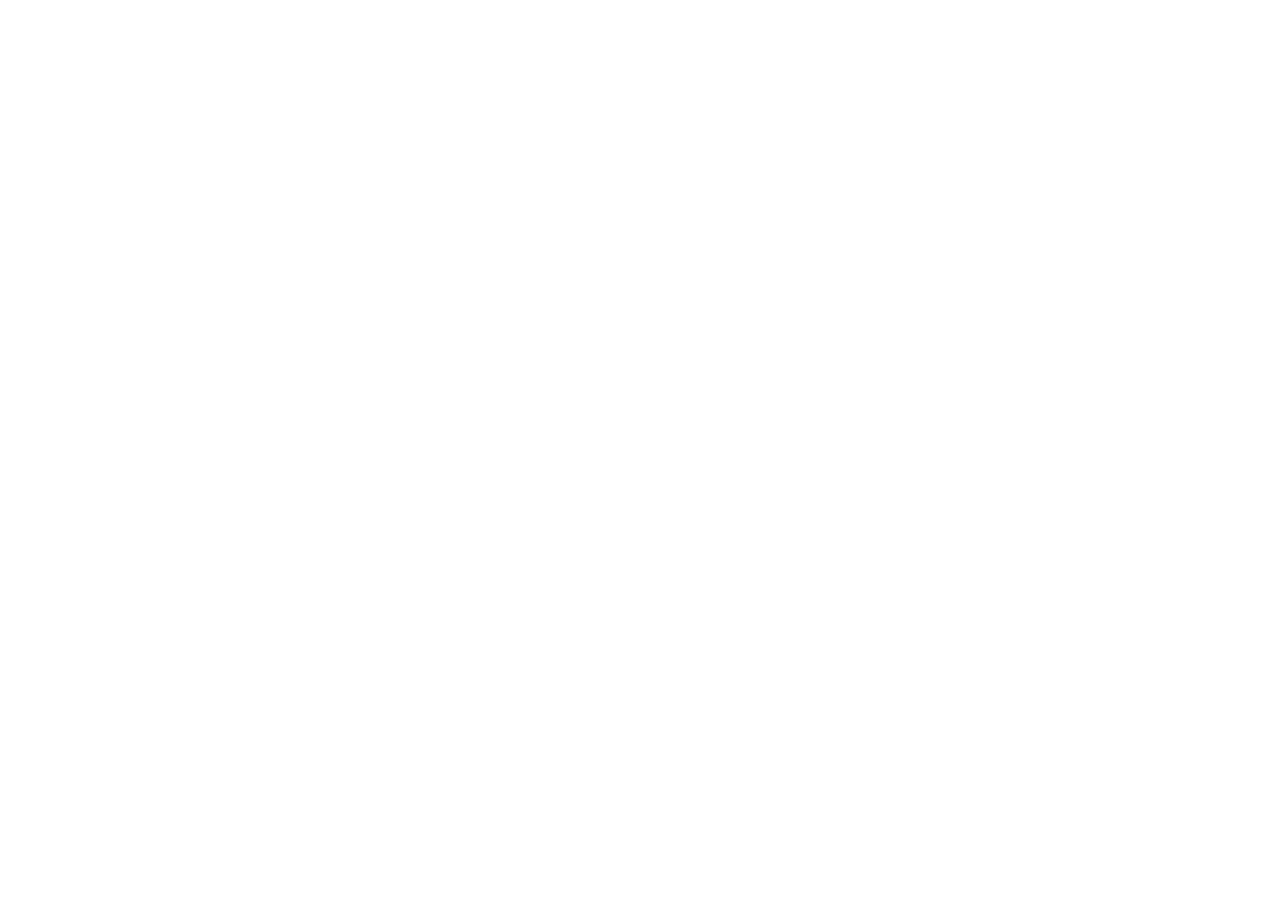
==== login.html @ 685cc64e "init projet" ====
<!DOCTYPE html>
<html lang="en">

<head>
    <meta charset="UTF-8">
    <meta name="viewport" content="width=device-width, initial-scale=1.0">
    <meta http-equiv="X-UA-Compatible" content="ie=edge">
    <title>Document</title>
</head>

<body>

</body>

</html>
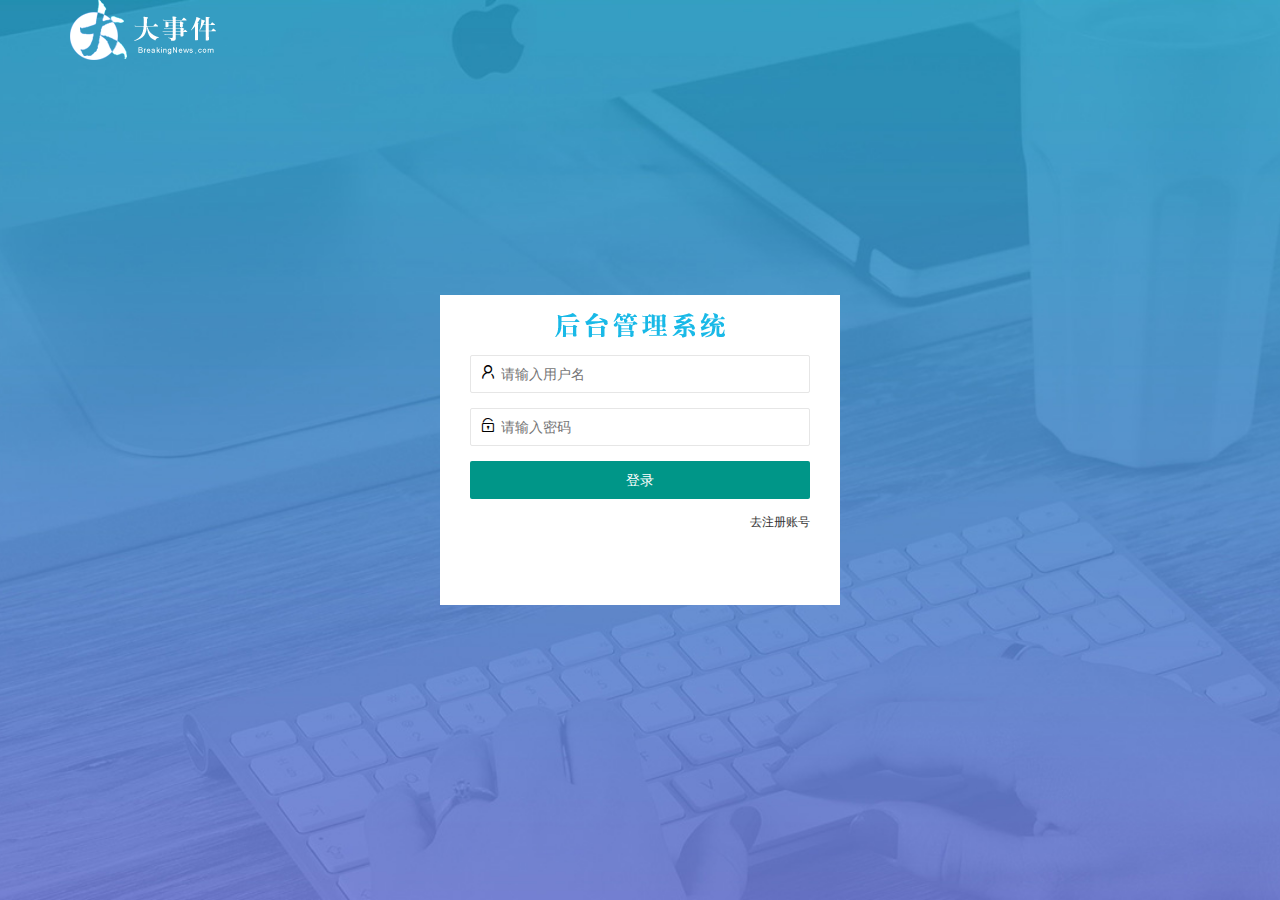
==== commit bf0c4a00: "login an reg" ====
--- a/login.html
+++ b/login.html
@@ -5,10 +5,73 @@
     <meta charset="UTF-8">
     <meta name="viewport" content="width=device-width, initial-scale=1.0">
     <meta http-equiv="X-UA-Compatible" content="ie=edge">
-    <title>Document</title>
+    <title>大事件登录-注册</title>
+    <link rel="stylesheet" href="./assets/lib/layui/css/layui.css">
+    <link rel="stylesheet" href="./assets/css/login.css">
+    <script src="/assets/lib/layui/layui.all.js"></script>
+    <script src="./assets/lib/jquery.js"></script>
+    <script src="/assets/js/baseAPI.js"></script>
+    <script src="./assets/js/login.js"></script>
 </head>
 
 <body>
+    <!-- 头部logo区 -->
+    <div class="layui-main">
+        <img src="./assets/images/logo.png" alt="">
+    </div>
+    <!-- 登录注册区 -->
+    <div class="loginAndRedBox">
+        <div class="title-box"></div>
+        <!-- 登录页面 -->
+        <div class="login-box">
+            <!-- 登录表单 -->
+            <form class="layui-form" id="form_login" action="">
+                <div class="layui-form-item">
+                    <i class="layui-icon layui-icon-username"></i>
+                    <input type="text" name="username" required lay-verify="required" autocomplete="off" placeholder="请输入用户名" class="layui-input">
+                </div>
+                <div class="layui-form-item">
+                    <i class="layui-icon layui-icon-password"></i>
+                    <input type="password" name="password" required lay-verify="required|pwd" autocomplete="off" placeholder="请输入密码" class="layui-input">
+                </div>
+                <div class="layui-form-item">
+                    <button type="submit" class="layui-btn layui-btn-fluid" lay-submit="" lay-filter="demo1">登录</button>
+                </div>
+                <div class="layui-form-item links">
+                    <a href="javascript:;" id="link-reg">去注册账号</a>
+                </div>
+
+            </form>
+
+        </div>
+        <!-- 注册页面 -->
+        <div class="reg-box">
+            <!-- 注册表单 -->
+            <form class="layui-form" id="layui_reg" action="">
+                <div class="layui-form-item">
+                    <i class="layui-icon layui-icon-username"></i>
+                    <input type="text" name="username" required lay-verify="required" autocomplete="off" placeholder="请输入用户名" class="layui-input">
+                </div>
+                <div class="layui-form-item">
+                    <i class="layui-icon layui-icon-password"></i>
+                    <input type="password" name="password" required lay-verify="required|pwd" autocomplete="off" placeholder="请输入密码" class="layui-input">
+                </div>
+                <div class="layui-form-item">
+                    <i class="layui-icon layui-icon-password"></i>
+                    <input type="password" name="repassword" required lay-verify="required|pwd|repwd" autocomplete="off" placeholder="确认密码" class="layui-input">
+                </div>
+                <div class="layui-form-item">
+                    <button type="submit" class="layui-btn layui-btn-fluid" lay-submit="" lay-filter="demo1">注册</button>
+                </div>
+                <div class="layui-form-item links">
+                    <a href="javascript:;" id="link-login">去登录</a>
+                </div>
+
+            </form>
+
+        </div>
+    </div>
+
 
 </body>
 
--- a/assets/lib/layui/css/layui.css
+++ b/assets/lib/layui/css/layui.css
@@ -0,0 +1,2 @@
+/** layui-v2.5.5 MIT License By https://www.layui.com */
+ .layui-inline,img{display:inline-block;vertical-align:middle}h1,h2,h3,h4,h5,h6{font-weight:400}.layui-edge,.layui-header,.layui-inline,.layui-main{position:relative}.layui-body,.layui-edge,.layui-elip{overflow:hidden}.layui-btn,.layui-edge,.layui-inline,img{vertical-align:middle}.layui-btn,.layui-disabled,.layui-icon,.layui-unselect{-moz-user-select:none;-webkit-user-select:none;-ms-user-select:none}.layui-elip,.layui-form-checkbox span,.layui-form-pane .layui-form-label{text-overflow:ellipsis;white-space:nowrap}.layui-breadcrumb,.layui-tree-btnGroup{visibility:hidden}blockquote,body,button,dd,div,dl,dt,form,h1,h2,h3,h4,h5,h6,input,li,ol,p,pre,td,textarea,th,ul{margin:0;padding:0;-webkit-tap-highlight-color:rgba(0,0,0,0)}a:active,a:hover{outline:0}img{border:none}li{list-style:none}table{border-collapse:collapse;border-spacing:0}h4,h5,h6{font-size:100%}button,input,optgroup,option,select,textarea{font-family:inherit;font-size:inherit;font-style:inherit;font-weight:inherit;outline:0}pre{white-space:pre-wrap;white-space:-moz-pre-wrap;white-space:-pre-wrap;white-space:-o-pre-wrap;word-wrap:break-word}body{line-height:24px;font:14px Helvetica Neue,Helvetica,PingFang SC,Tahoma,Arial,sans-serif}hr{height:1px;margin:10px 0;border:0;clear:both}a{color:#333;text-decoration:none}a:hover{color:#777}a cite{font-style:normal;*cursor:pointer}.layui-border-box,.layui-border-box *{box-sizing:border-box}.layui-box,.layui-box *{box-sizing:content-box}.layui-clear{clear:both;*zoom:1}.layui-clear:after{content:'\20';clear:both;*zoom:1;display:block;height:0}.layui-inline{*display:inline;*zoom:1}.layui-edge{display:inline-block;width:0;height:0;border-width:6px;border-style:dashed;border-color:transparent}.layui-edge-top{top:-4px;border-bottom-color:#999;border-bottom-style:solid}.layui-edge-right{border-left-color:#999;border-left-style:solid}.layui-edge-bottom{top:2px;border-top-color:#999;border-top-style:solid}.layui-edge-left{border-right-color:#999;border-right-style:solid}.layui-disabled,.layui-disabled:hover{color:#d2d2d2!important;cursor:not-allowed!important}.layui-circle{border-radius:100%}.layui-show{display:block!important}.layui-hide{display:none!important}@font-face{font-family:layui-icon;src:url(../font/iconfont.eot?v=250);src:url(../font/iconfont.eot?v=250#iefix) format('embedded-opentype'),url(../font/iconfont.woff2?v=250) format('woff2'),url(../font/iconfont.woff?v=250) format('woff'),url(../font/iconfont.ttf?v=250) format('truetype'),url(../font/iconfont.svg?v=250#layui-icon) format('svg')}.layui-icon{font-family:layui-icon!important;font-size:16px;font-style:normal;-webkit-font-smoothing:antialiased;-moz-osx-font-smoothing:grayscale}.layui-icon-reply-fill:before{content:"\e611"}.layui-icon-set-fill:before{content:"\e614"}.layui-icon-menu-fill:before{content:"\e60f"}.layui-icon-search:before{content:"\e615"}.layui-icon-share:before{content:"\e641"}.layui-icon-set-sm:before{content:"\e620"}.layui-icon-engine:before{content:"\e628"}.layui-icon-close:before{content:"\1006"}.layui-icon-close-fill:before{content:"\1007"}.layui-icon-chart-screen:before{content:"\e629"}.layui-icon-star:before{content:"\e600"}.layui-icon-circle-dot:before{content:"\e617"}.layui-icon-chat:before{content:"\e606"}.layui-icon-release:before{content:"\e609"}.layui-icon-list:before{content:"\e60a"}.layui-icon-chart:before{content:"\e62c"}.layui-icon-ok-circle:before{content:"\1005"}.layui-icon-layim-theme:before{content:"\e61b"}.layui-icon-table:before{content:"\e62d"}.layui-icon-right:before{content:"\e602"}.layui-icon-left:before{content:"\e603"}.layui-icon-cart-simple:before{content:"\e698"}.layui-icon-face-cry:before{content:"\e69c"}.layui-icon-face-smile:before{content:"\e6af"}.layui-icon-survey:before{content:"\e6b2"}.layui-icon-tree:before{content:"\e62e"}.layui-icon-upload-circle:before{content:"\e62f"}.layui-icon-add-circle:before{content:"\e61f"}.layui-icon-download-circle:before{content:"\e601"}.layui-icon-templeate-1:before{content:"\e630"}.layui-icon-util:before{content:"\e631"}.layui-icon-face-surprised:before{content:"\e664"}.layui-icon-edit:before{content:"\e642"}.layui-icon-speaker:before{content:"\e645"}.layui-icon-down:before{content:"\e61a"}.layui-icon-file:before{content:"\e621"}.layui-icon-layouts:before{content:"\e632"}.layui-icon-rate-half:before{content:"\e6c9"}.layui-icon-add-circle-fine:before{content:"\e608"}.layui-icon-prev-circle:before{content:"\e633"}.layui-icon-read:before{content:"\e705"}.layui-icon-404:before{content:"\e61c"}.layui-icon-carousel:before{content:"\e634"}.layui-icon-help:before{content:"\e607"}.layui-icon-code-circle:before{content:"\e635"}.layui-icon-water:before{content:"\e636"}.layui-icon-username:before{content:"\e66f"}.layui-icon-find-fill:before{content:"\e670"}.layui-icon-about:before{content:"\e60b"}.layui-icon-location:before{content:"\e715"}.layui-icon-up:before{content:"\e619"}.layui-icon-pause:before{content:"\e651"}.layui-icon-date:before{content:"\e637"}.layui-icon-layim-uploadfile:before{content:"\e61d"}.layui-icon-delete:before{content:"\e640"}.layui-icon-play:before{content:"\e652"}.layui-icon-top:before{content:"\e604"}.layui-icon-friends:before{content:"\e612"}.layui-icon-refresh-3:before{content:"\e9aa"}.layui-icon-ok:before{content:"\e605"}.layui-icon-layer:before{content:"\e638"}.layui-icon-face-smile-fine:before{content:"\e60c"}.layui-icon-dollar:before{content:"\e659"}.layui-icon-group:before{content:"\e613"}.layui-icon-layim-download:before{content:"\e61e"}.layui-icon-picture-fine:before{content:"\e60d"}.layui-icon-link:before{content:"\e64c"}.layui-icon-diamond:before{content:"\e735"}.layui-icon-log:before{content:"\e60e"}.layui-icon-rate-solid:before{content:"\e67a"}.layui-icon-fonts-del:before{content:"\e64f"}.layui-icon-unlink:before{content:"\e64d"}.layui-icon-fonts-clear:before{content:"\e639"}.layui-icon-triangle-r:before{content:"\e623"}.layui-icon-circle:before{content:"\e63f"}.layui-icon-radio:before{content:"\e643"}.layui-icon-align-center:before{content:"\e647"}.layui-icon-align-right:before{content:"\e648"}.layui-icon-align-left:before{content:"\e649"}.layui-icon-loading-1:before{content:"\e63e"}.layui-icon-return:before{content:"\e65c"}.layui-icon-fonts-strong:before{content:"\e62b"}.layui-icon-upload:before{content:"\e67c"}.layui-icon-dialogue:before{content:"\e63a"}.layui-icon-video:before{content:"\e6ed"}.layui-icon-headset:before{content:"\e6fc"}.layui-icon-cellphone-fine:before{content:"\e63b"}.layui-icon-add-1:before{content:"\e654"}.layui-icon-face-smile-b:before{content:"\e650"}.layui-icon-fonts-html:before{content:"\e64b"}.layui-icon-form:before{content:"\e63c"}.layui-icon-cart:before{content:"\e657"}.layui-icon-camera-fill:before{content:"\e65d"}.layui-icon-tabs:before{content:"\e62a"}.layui-icon-fonts-code:before{content:"\e64e"}.layui-icon-fire:before{content:"\e756"}.layui-icon-set:before{content:"\e716"}.layui-icon-fonts-u:before{content:"\e646"}.layui-icon-triangle-d:before{content:"\e625"}.layui-icon-tips:before{content:"\e702"}.layui-icon-picture:before{content:"\e64a"}.layui-icon-more-vertical:before{content:"\e671"}.layui-icon-flag:before{content:"\e66c"}.layui-icon-loading:before{content:"\e63d"}.layui-icon-fonts-i:before{content:"\e644"}.layui-icon-refresh-1:before{content:"\e666"}.layui-icon-rmb:before{content:"\e65e"}.layui-icon-home:before{content:"\e68e"}.layui-icon-user:before{content:"\e770"}.layui-icon-notice:before{content:"\e667"}.layui-icon-login-weibo:before{content:"\e675"}.layui-icon-voice:before{content:"\e688"}.layui-icon-upload-drag:before{content:"\e681"}.layui-icon-login-qq:before{content:"\e676"}.layui-icon-snowflake:before{content:"\e6b1"}.layui-icon-file-b:before{content:"\e655"}.layui-icon-template:before{content:"\e663"}.layui-icon-auz:before{content:"\e672"}.layui-icon-console:before{content:"\e665"}.layui-icon-app:before{content:"\e653"}.layui-icon-prev:before{content:"\e65a"}.layui-icon-website:before{content:"\e7ae"}.layui-icon-next:before{content:"\e65b"}.layui-icon-component:before{content:"\e857"}.layui-icon-more:before{content:"\e65f"}.layui-icon-login-wechat:before{content:"\e677"}.layui-icon-shrink-right:before{content:"\e668"}.layui-icon-spread-left:before{content:"\e66b"}.layui-icon-camera:before{content:"\e660"}.layui-icon-note:before{content:"\e66e"}.layui-icon-refresh:before{content:"\e669"}.layui-icon-female:before{content:"\e661"}.layui-icon-male:before{content:"\e662"}.layui-icon-password:before{content:"\e673"}.layui-icon-senior:before{content:"\e674"}.layui-icon-theme:before{content:"\e66a"}.layui-icon-tread:before{content:"\e6c5"}.layui-icon-praise:before{content:"\e6c6"}.layui-icon-star-fill:before{content:"\e658"}.layui-icon-rate:before{content:"\e67b"}.layui-icon-template-1:before{content:"\e656"}.layui-icon-vercode:before{content:"\e679"}.layui-icon-cellphone:before{content:"\e678"}.layui-icon-screen-full:before{content:"\e622"}.layui-icon-screen-restore:before{content:"\e758"}.layui-icon-cols:before{content:"\e610"}.layui-icon-export:before{content:"\e67d"}.layui-icon-print:before{content:"\e66d"}.layui-icon-slider:before{content:"\e714"}.layui-icon-addition:before{content:"\e624"}.layui-icon-subtraction:before{content:"\e67e"}.layui-icon-service:before{content:"\e626"}.layui-icon-transfer:before{content:"\e691"}.layui-main{width:1140px;margin:0 auto}.layui-header{z-index:1000;height:60px}.layui-header a:hover{transition:all .5s;-webkit-transition:all .5s}.layui-side{position:fixed;left:0;top:0;bottom:0;z-index:999;width:200px;overflow-x:hidden}.layui-side-scroll{position:relative;width:220px;height:100%;overflow-x:hidden}.layui-body{position:absolute;left:200px;right:0;top:0;bottom:0;z-index:998;width:auto;overflow-y:auto;box-sizing:border-box}.layui-layout-body{overflow:hidden}.layui-layout-admin .layui-header{background-color:#23262E}.layui-layout-admin .layui-side{top:60px;width:200px;overflow-x:hidden}.layui-layout-admin .layui-body{position:fixed;top:60px;bottom:44px}.layui-layout-admin .layui-main{width:auto;margin:0 15px}.layui-layout-admin .layui-footer{position:fixed;left:200px;right:0;bottom:0;height:44px;line-height:44px;padding:0 15px;background-color:#eee}.layui-layout-admin .layui-logo{position:absolute;left:0;top:0;width:200px;height:100%;line-height:60px;text-align:center;color:#009688;font-size:16px}.layui-layout-admin .layui-header .layui-nav{background:0 0}.layui-layout-left{position:absolute!important;left:200px;top:0}.layui-layout-right{position:absolute!important;right:0;top:0}.layui-container{position:relative;margin:0 auto;padding:0 15px;box-sizing:border-box}.layui-fluid{position:relative;margin:0 auto;padding:0 15px}.layui-row:after,.layui-row:before{content:'';display:block;clear:both}.layui-col-lg1,.layui-col-lg10,.layui-col-lg11,.layui-col-lg12,.layui-col-lg2,.layui-col-lg3,.layui-col-lg4,.layui-col-lg5,.layui-col-lg6,.layui-col-lg7,.layui-col-lg8,.layui-col-lg9,.layui-col-md1,.layui-col-md10,.layui-col-md11,.layui-col-md12,.layui-col-md2,.layui-col-md3,.layui-col-md4,.layui-col-md5,.layui-col-md6,.layui-col-md7,.layui-col-md8,.layui-col-md9,.layui-col-sm1,.layui-col-sm10,.layui-col-sm11,.layui-col-sm12,.layui-col-sm2,.layui-col-sm3,.layui-col-sm4,.layui-col-sm5,.layui-col-sm6,.layui-col-sm7,.layui-col-sm8,.layui-col-sm9,.layui-col-xs1,.layui-col-xs10,.layui-col-xs11,.layui-col-xs12,.layui-col-xs2,.layui-col-xs3,.layui-col-xs4,.layui-col-xs5,.layui-col-xs6,.layui-col-xs7,.layui-col-xs8,.layui-col-xs9{position:relative;display:block;box-sizing:border-box}.layui-col-xs1,.layui-col-xs10,.layui-col-xs11,.layui-col-xs12,.layui-col-xs2,.layui-col-xs3,.layui-col-xs4,.layui-col-xs5,.layui-col-xs6,.layui-col-xs7,.layui-col-xs8,.layui-col-xs9{float:left}.layui-col-xs1{width:8.33333333%}.layui-col-xs2{width:16.66666667%}.layui-col-xs3{width:25%}.layui-col-xs4{width:33.33333333%}.layui-col-xs5{width:41.66666667%}.layui-col-xs6{width:50%}.layui-col-xs7{width:58.33333333%}.layui-col-xs8{width:66.66666667%}.layui-col-xs9{width:75%}.layui-col-xs10{width:83.33333333%}.layui-col-xs11{width:91.66666667%}.layui-col-xs12{width:100%}.layui-col-xs-offset1{margin-left:8.33333333%}.layui-col-xs-offset2{margin-left:16.66666667%}.layui-col-xs-offset3{margin-left:25%}.layui-col-xs-offset4{margin-left:33.33333333%}.layui-col-xs-offset5{margin-left:41.66666667%}.layui-col-xs-offset6{margin-left:50%}.layui-col-xs-offset7{margin-left:58.33333333%}.layui-col-xs-offset8{margin-left:66.66666667%}.layui-col-xs-offset9{margin-left:75%}.layui-col-xs-offset10{margin-left:83.33333333%}.layui-col-xs-offset11{margin-left:91.66666667%}.layui-col-xs-offset12{margin-left:100%}@media screen and (max-width:768px){.layui-hide-xs{display:none!important}.layui-show-xs-block{display:block!important}.layui-show-xs-inline{display:inline!important}.layui-show-xs-inline-block{display:inline-block!important}}@media screen and (min-width:768px){.layui-container{width:750px}.layui-hide-sm{display:none!important}.layui-show-sm-block{display:block!important}.layui-show-sm-inline{display:inline!important}.layui-show-sm-inline-block{display:inline-block!important}.layui-col-sm1,.layui-col-sm10,.layui-col-sm11,.layui-col-sm12,.layui-col-sm2,.layui-col-sm3,.layui-col-sm4,.layui-col-sm5,.layui-col-sm6,.layui-col-sm7,.layui-col-sm8,.layui-col-sm9{float:left}.layui-col-sm1{width:8.33333333%}.layui-col-sm2{width:16.66666667%}.layui-col-sm3{width:25%}.layui-col-sm4{width:33.33333333%}.layui-col-sm5{width:41.66666667%}.layui-col-sm6{width:50%}.layui-col-sm7{width:58.33333333%}.layui-col-sm8{width:66.66666667%}.layui-col-sm9{width:75%}.layui-col-sm10{width:83.33333333%}.layui-col-sm11{width:91.66666667%}.layui-col-sm12{width:100%}.layui-col-sm-offset1{margin-left:8.33333333%}.layui-col-sm-offset2{margin-left:16.66666667%}.layui-col-sm-offset3{margin-left:25%}.layui-col-sm-offset4{margin-left:33.33333333%}.layui-col-sm-offset5{margin-left:41.66666667%}.layui-col-sm-offset6{margin-left:50%}.layui-col-sm-offset7{margin-left:58.33333333%}.layui-col-sm-offset8{margin-left:66.66666667%}.layui-col-sm-offset9{margin-left:75%}.layui-col-sm-offset10{margin-left:83.33333333%}.layui-col-sm-offset11{margin-left:91.66666667%}.layui-col-sm-offset12{margin-left:100%}}@media screen and (min-width:992px){.layui-container{width:970px}.layui-hide-md{display:none!important}.layui-show-md-block{display:block!important}.layui-show-md-inline{display:inline!important}.layui-show-md-inline-block{display:inline-block!important}.layui-col-md1,.layui-col-md10,.layui-col-md11,.layui-col-md12,.layui-col-md2,.layui-col-md3,.layui-col-md4,.layui-col-md5,.layui-col-md6,.layui-col-md7,.layui-col-md8,.layui-col-md9{float:left}.layui-col-md1{width:8.33333333%}.layui-col-md2{width:16.66666667%}.layui-col-md3{width:25%}.layui-col-md4{width:33.33333333%}.layui-col-md5{width:41.66666667%}.layui-col-md6{width:50%}.layui-col-md7{width:58.33333333%}.layui-col-md8{width:66.66666667%}.layui-col-md9{width:75%}.layui-col-md10{width:83.33333333%}.layui-col-md11{width:91.66666667%}.layui-col-md12{width:100%}.layui-col-md-offset1{margin-left:8.33333333%}.layui-col-md-offset2{margin-left:16.66666667%}.layui-col-md-offset3{margin-left:25%}.layui-col-md-offset4{margin-left:33.33333333%}.layui-col-md-offset5{margin-left:41.66666667%}.layui-col-md-offset6{margin-left:50%}.layui-col-md-offset7{margin-left:58.33333333%}.layui-col-md-offset8{margin-left:66.66666667%}.layui-col-md-offset9{margin-left:75%}.layui-col-md-offset10{margin-left:83.33333333%}.layui-col-md-offset11{margin-left:91.66666667%}.layui-col-md-offset12{margin-left:100%}}@media screen and (min-width:1200px){.layui-container{width:1170px}.layui-hide-lg{display:none!important}.layui-show-lg-block{display:block!important}.layui-show-lg-inline{display:inline!important}.layui-show-lg-inline-block{display:inline-block!important}.layui-col-lg1,.layui-col-lg10,.layui-col-lg11,.layui-col-lg12,.layui-col-lg2,.layui-col-lg3,.layui-col-lg4,.layui-col-lg5,.layui-col-lg6,.layui-col-lg7,.layui-col-lg8,.layui-col-lg9{float:left}.layui-col-lg1{width:8.33333333%}.layui-col-lg2{width:16.66666667%}.layui-col-lg3{width:25%}.layui-col-lg4{width:33.33333333%}.layui-col-lg5{width:41.66666667%}.layui-col-lg6{width:50%}.layui-col-lg7{width:58.33333333%}.layui-col-lg8{width:66.66666667%}.layui-col-lg9{width:75%}.layui-col-lg10{width:83.33333333%}.layui-col-lg11{width:91.66666667%}.layui-col-lg12{width:100%}.layui-col-lg-offset1{margin-left:8.33333333%}.layui-col-lg-offset2{margin-left:16.66666667%}.layui-col-lg-offset3{margin-left:25%}.layui-col-lg-offset4{margin-left:33.33333333%}.layui-col-lg-offset5{margin-left:41.66666667%}.layui-col-lg-offset6{margin-left:50%}.layui-col-lg-offset7{margin-left:58.33333333%}.layui-col-lg-offset8{margin-left:66.66666667%}.layui-col-lg-offset9{margin-left:75%}.layui-col-lg-offset10{margin-left:83.33333333%}.layui-col-lg-offset11{margin-left:91.66666667%}.layui-col-lg-offset12{margin-left:100%}}.layui-col-space1{margin:-.5px}.layui-col-space1>*{padding:.5px}.layui-col-space3{margin:-1.5px}.layui-col-space3>*{padding:1.5px}.layui-col-space5{margin:-2.5px}.layui-col-space5>*{padding:2.5px}.layui-col-space8{margin:-3.5px}.layui-col-space8>*{padding:3.5px}.layui-col-space10{margin:-5px}.layui-col-space10>*{padding:5px}.layui-col-space12{margin:-6px}.layui-col-space12>*{padding:6px}.layui-col-space15{margin:-7.5px}.layui-col-space15>*{padding:7.5px}.layui-col-space18{margin:-9px}.layui-col-space18>*{padding:9px}.layui-col-space20{margin:-10px}.layui-col-space20>*{padding:10px}.layui-col-space22{margin:-11px}.layui-col-space22>*{padding:11px}.layui-col-space25{margin:-12.5px}.layui-col-space25>*{padding:12.5px}.layui-col-space30{margin:-15px}.layui-col-space30>*{padding:15px}.layui-btn,.layui-input,.layui-select,.layui-textarea,.layui-upload-button{outline:0;-webkit-appearance:none;transition:all .3s;-webkit-transition:all .3s;box-sizing:border-box}.layui-elem-quote{margin-bottom:10px;padding:15px;line-height:22px;border-left:5px solid #009688;border-radius:0 2px 2px 0;background-color:#f2f2f2}.layui-quote-nm{border-style:solid;border-width:1px 1px 1px 5px;background:0 0}.layui-elem-field{margin-bottom:10px;padding:0;border-width:1px;border-style:solid}.layui-elem-field legend{margin-left:20px;padding:0 10px;font-size:20px;font-weight:300}.layui-field-title{margin:10px 0 20px;border-width:1px 0 0}.layui-field-box{padding:10px 15px}.layui-field-title .layui-field-box{padding:10px 0}.layui-progress{position:relative;height:6px;border-radius:20px;background-color:#e2e2e2}.layui-progress-bar{position:absolute;left:0;top:0;width:0;max-width:100%;height:6px;border-radius:20px;text-align:right;background-color:#5FB878;transition:all .3s;-webkit-transition:all .3s}.layui-progress-big,.layui-progress-big .layui-progress-bar{height:18px;line-height:18px}.layui-progress-text{position:relative;top:-20px;line-height:18px;font-size:12px;color:#666}.layui-progress-big .layui-progress-text{position:static;padding:0 10px;color:#fff}.layui-collapse{border-width:1px;border-style:solid;border-radius:2px}.layui-colla-content,.layui-colla-item{border-top-width:1px;border-top-style:solid}.layui-colla-item:first-child{border-top:none}.layui-colla-title{position:relative;height:42px;line-height:42px;padding:0 15px 0 35px;color:#333;background-color:#f2f2f2;cursor:pointer;font-size:14px;overflow:hidden}.layui-colla-content{display:none;padding:10px 15px;line-height:22px;color:#666}.layui-colla-icon{position:absolute;left:15px;top:0;font-size:14px}.layui-card{margin-bottom:15px;border-radius:2px;background-color:#fff;box-shadow:0 1px 2px 0 rgba(0,0,0,.05)}.layui-card:last-child{margin-bottom:0}.layui-card-header{position:relative;height:42px;line-height:42px;padding:0 15px;border-bottom:1px solid #f6f6f6;color:#333;border-radius:2px 2px 0 0;font-size:14px}.layui-bg-black,.layui-bg-blue,.layui-bg-cyan,.layui-bg-green,.layui-bg-orange,.layui-bg-red{color:#fff!important}.layui-card-body{position:relative;padding:10px 15px;line-height:24px}.layui-card-body[pad15]{padding:15px}.layui-card-body[pad20]{padding:20px}.layui-card-body .layui-table{margin:5px 0}.layui-card .layui-tab{margin:0}.layui-panel-window{position:relative;padding:15px;border-radius:0;border-top:5px solid #E6E6E6;background-color:#fff}.layui-auxiliar-moving{position:fixed;left:0;right:0;top:0;bottom:0;width:100%;height:100%;background:0 0;z-index:9999999999}.layui-form-label,.layui-form-mid,.layui-form-select,.layui-input-block,.layui-input-inline,.layui-textarea{position:relative}.layui-bg-red{background-color:#FF5722!important}.layui-bg-orange{background-color:#FFB800!important}.layui-bg-green{background-color:#009688!important}.layui-bg-cyan{background-color:#2F4056!important}.layui-bg-blue{background-color:#1E9FFF!important}.layui-bg-black{background-color:#393D49!important}.layui-bg-gray{background-color:#eee!important;color:#666!important}.layui-badge-rim,.layui-colla-content,.layui-colla-item,.layui-collapse,.layui-elem-field,.layui-form-pane .layui-form-item[pane],.layui-form-pane .layui-form-label,.layui-input,.layui-layedit,.layui-layedit-tool,.layui-quote-nm,.layui-select,.layui-tab-bar,.layui-tab-card,.layui-tab-title,.layui-tab-title .layui-this:after,.layui-textarea{border-color:#e6e6e6}.layui-timeline-item:before,hr{background-color:#e6e6e6}.layui-text{line-height:22px;font-size:14px;color:#666}.layui-text h1,.layui-text h2,.layui-text h3{font-weight:500;color:#333}.layui-text h1{font-size:30px}.layui-text h2{font-size:24px}.layui-text h3{font-size:18px}.layui-text a:not(.layui-btn){color:#01AAED}.layui-text a:not(.layui-btn):hover{text-decoration:underline}.layui-text ul{padding:5px 0 5px 15px}.layui-text ul li{margin-top:5px;list-style-type:disc}.layui-text em,.layui-word-aux{color:#999!important;padding:0 5px!important}.layui-btn{display:inline-block;height:38px;line-height:38px;padding:0 18px;background-color:#009688;color:#fff;white-space:nowrap;text-align:center;font-size:14px;border:none;border-radius:2px;cursor:pointer}.layui-btn:hover{opacity:.8;filter:alpha(opacity=80);color:#fff}.layui-btn:active{opacity:1;filter:alpha(opacity=100)}.layui-btn+.layui-btn{margin-left:10px}.layui-btn-container{font-size:0}.layui-btn-container .layui-btn{margin-right:10px;margin-bottom:10px}.layui-btn-container .layui-btn+.layui-btn{margin-left:0}.layui-table .layui-btn-container .layui-btn{margin-bottom:9px}.layui-btn-radius{border-radius:100px}.layui-btn .layui-icon{margin-right:3px;font-size:18px;vertical-align:bottom;vertical-align:middle\9}.layui-btn-primary{border:1px solid #C9C9C9;background-color:#fff;color:#555}.layui-btn-primary:hover{border-color:#009688;color:#333}.layui-btn-normal{background-color:#1E9FFF}.layui-btn-warm{background-color:#FFB800}.layui-btn-danger{background-color:#FF5722}.layui-btn-checked{background-color:#5FB878}.layui-btn-disabled,.layui-btn-disabled:active,.layui-btn-disabled:hover{border:1px solid #e6e6e6;background-color:#FBFBFB;color:#C9C9C9;cursor:not-allowed;opacity:1}.layui-btn-lg{height:44px;line-height:44px;padding:0 25px;font-size:16px}.layui-btn-sm{height:30px;line-height:30px;padding:0 10px;font-size:12px}.layui-btn-sm i{font-size:16px!important}.layui-btn-xs{height:22px;line-height:22px;padding:0 5px;font-size:12px}.layui-btn-xs i{font-size:14px!important}.layui-btn-group{display:inline-block;vertical-align:middle;font-size:0}.layui-btn-group .layui-btn{margin-left:0!important;margin-right:0!important;border-left:1px solid rgba(255,255,255,.5);border-radius:0}.layui-btn-group .layui-btn-primary{border-left:none}.layui-btn-group .layui-btn-primary:hover{border-color:#C9C9C9;color:#009688}.layui-btn-group .layui-btn:first-child{border-left:none;border-radius:2px 0 0 2px}.layui-btn-group .layui-btn-primary:first-child{border-left:1px solid #c9c9c9}.layui-btn-group .layui-btn:last-child{border-radius:0 2px 2px 0}.layui-btn-group .layui-btn+.layui-btn{margin-left:0}.layui-btn-group+.layui-btn-group{margin-left:10px}.layui-btn-fluid{width:100%}.layui-input,.layui-select,.layui-textarea{height:38px;line-height:1.3;line-height:38px\9;border-width:1px;border-style:solid;background-color:#fff;border-radius:2px}.layui-input::-webkit-input-placeholder,.layui-select::-webkit-input-placeholder,.layui-textarea::-webkit-input-placeholder{line-height:1.3}.layui-input,.layui-textarea{display:block;width:100%;padding-left:10px}.layui-input:hover,.layui-textarea:hover{border-color:#D2D2D2!important}.layui-input:focus,.layui-textarea:focus{border-color:#C9C9C9!important}.layui-textarea{min-height:100px;height:auto;line-height:20px;padding:6px 10px;resize:vertical}.layui-select{padding:0 10px}.layui-form input[type=checkbox],.layui-form input[type=radio],.layui-form select{display:none}.layui-form [lay-ignore]{display:initial}.layui-form-item{margin-bottom:15px;clear:both;*zoom:1}.layui-form-item:after{content:'\20';clear:both;*zoom:1;display:block;height:0}.layui-form-label{float:left;display:block;padding:9px 15px;width:80px;font-weight:400;line-height:20px;text-align:right}.layui-form-label-col{display:block;float:none;padding:9px 0;line-height:20px;text-align:left}.layui-form-item .layui-inline{margin-bottom:5px;margin-right:10px}.layui-input-block{margin-left:110px;min-height:36px}.layui-input-inline{display:inline-block;vertical-align:middle}.layui-form-item .layui-input-inline{float:left;width:190px;margin-right:10px}.layui-form-text .layui-input-inline{width:auto}.layui-form-mid{float:left;display:block;padding:9px 0!important;line-height:20px;margin-right:10px}.layui-form-danger+.layui-form-select .layui-input,.layui-form-danger:focus{border-color:#FF5722!important}.layui-form-select .layui-input{padding-right:30px;cursor:pointer}.layui-form-select .layui-edge{position:absolute;right:10px;top:50%;margin-top:-3px;cursor:pointer;border-width:6px;border-top-color:#c2c2c2;border-top-style:solid;transition:all .3s;-webkit-transition:all .3s}.layui-form-select dl{display:none;position:absolute;left:0;top:42px;padding:5px 0;z-index:899;min-width:100%;border:1px solid #d2d2d2;max-height:300px;overflow-y:auto;background-color:#fff;border-radius:2px;box-shadow:0 2px 4px rgba(0,0,0,.12);box-sizing:border-box}.layui-form-select dl dd,.layui-form-select dl dt{padding:0 10px;line-height:36px;white-space:nowrap;overflow:hidden;text-overflow:ellipsis}.layui-form-select dl dt{font-size:12px;color:#999}.layui-form-select dl dd{cursor:pointer}.layui-form-select dl dd:hover{background-color:#f2f2f2;-webkit-transition:.5s all;transition:.5s all}.layui-form-select .layui-select-group dd{padding-left:20px}.layui-form-select dl dd.layui-select-tips{padding-left:10px!important;color:#999}.layui-form-select dl dd.layui-this{background-color:#5FB878;color:#fff}.layui-form-checkbox,.layui-form-select dl dd.layui-disabled{background-color:#fff}.layui-form-selected dl{display:block}.layui-form-checkbox,.layui-form-checkbox *,.layui-form-switch{display:inline-block;vertical-align:middle}.layui-form-selected .layui-edge{margin-top:-9px;-webkit-transform:rotate(180deg);transform:rotate(180deg);margin-top:-3px\9}:root .layui-form-selected .layui-edge{margin-top:-9px\0/IE9}.layui-form-selectup dl{top:auto;bottom:42px}.layui-select-none{margin:5px 0;text-align:center;color:#999}.layui-select-disabled .layui-disabled{border-color:#eee!important}.layui-select-disabled .layui-edge{border-top-color:#d2d2d2}.layui-form-checkbox{position:relative;height:30px;line-height:30px;margin-right:10px;padding-right:30px;cursor:pointer;font-size:0;-webkit-transition:.1s linear;transition:.1s linear;box-sizing:border-box}.layui-form-checkbox span{padding:0 10px;height:100%;font-size:14px;border-radius:2px 0 0 2px;background-color:#d2d2d2;color:#fff;overflow:hidden}.layui-form-checkbox:hover span{background-color:#c2c2c2}.layui-form-checkbox i{position:absolute;right:0;top:0;width:30px;height:28px;border:1px solid #d2d2d2;border-left:none;border-radius:0 2px 2px 0;color:#fff;font-size:20px;text-align:center}.layui-form-checkbox:hover i{border-color:#c2c2c2;color:#c2c2c2}.layui-form-checked,.layui-form-checked:hover{border-color:#5FB878}.layui-form-checked span,.layui-form-checked:hover span{background-color:#5FB878}.layui-form-checked i,.layui-form-checked:hover i{color:#5FB878}.layui-form-item .layui-form-checkbox{margin-top:4px}.layui-form-checkbox[lay-skin=primary]{height:auto!important;line-height:normal!important;min-width:18px;min-height:18px;border:none!important;margin-right:0;padding-left:28px;padding-right:0;background:0 0}.layui-form-checkbox[lay-skin=primary] span{padding-left:0;padding-right:15px;line-height:18px;background:0 0;color:#666}.layui-form-checkbox[lay-skin=primary] i{right:auto;left:0;width:16px;height:16px;line-height:16px;border:1px solid #d2d2d2;font-size:12px;border-radius:2px;background-color:#fff;-webkit-transition:.1s linear;transition:.1s linear}.layui-form-checkbox[lay-skin=primary]:hover i{border-color:#5FB878;color:#fff}.layui-form-checked[lay-skin=primary] i{border-color:#5FB878!important;background-color:#5FB878;color:#fff}.layui-checkbox-disbaled[lay-skin=primary] span{background:0 0!important;color:#c2c2c2}.layui-checkbox-disbaled[lay-skin=primary]:hover i{border-color:#d2d2d2}.layui-form-item .layui-form-checkbox[lay-skin=primary]{margin-top:10px}.layui-form-switch{position:relative;height:22px;line-height:22px;min-width:35px;padding:0 5px;margin-top:8px;border:1px solid #d2d2d2;border-radius:20px;cursor:pointer;background-color:#fff;-webkit-transition:.1s linear;transition:.1s linear}.layui-form-switch i{position:absolute;left:5px;top:3px;width:16px;height:16px;border-radius:20px;background-color:#d2d2d2;-webkit-transition:.1s linear;transition:.1s linear}.layui-form-switch em{position:relative;top:0;width:25px;margin-left:21px;padding:0!important;text-align:center!important;color:#999!important;font-style:normal!important;font-size:12px}.layui-form-onswitch{border-color:#5FB878;background-color:#5FB878}.layui-checkbox-disbaled,.layui-checkbox-disbaled i{border-color:#e2e2e2!important}.layui-form-onswitch i{left:100%;margin-left:-21px;background-color:#fff}.layui-form-onswitch em{margin-left:5px;margin-right:21px;color:#fff!important}.layui-checkbox-disbaled span{background-color:#e2e2e2!important}.layui-checkbox-disbaled:hover i{color:#fff!important}[lay-radio]{display:none}.layui-form-radio,.layui-form-radio *{display:inline-block;vertical-align:middle}.layui-form-radio{line-height:28px;margin:6px 10px 0 0;padding-right:10px;cursor:pointer;font-size:0}.layui-form-radio *{font-size:14px}.layui-form-radio>i{margin-right:8px;font-size:22px;color:#c2c2c2}.layui-form-radio>i:hover,.layui-form-radioed>i{color:#5FB878}.layui-radio-disbaled>i{color:#e2e2e2!important}.layui-form-pane .layui-form-label{width:110px;padding:8px 15px;height:38px;line-height:20px;border-width:1px;border-style:solid;border-radius:2px 0 0 2px;text-align:center;background-color:#FBFBFB;overflow:hidden;box-sizing:border-box}.layui-form-pane .layui-input-inline{margin-left:-1px}.layui-form-pane .layui-input-block{margin-left:110px;left:-1px}.layui-form-pane .layui-input{border-radius:0 2px 2px 0}.layui-form-pane .layui-form-text .layui-form-label{float:none;width:100%;border-radius:2px;box-sizing:border-box;text-align:left}.layui-form-pane .layui-form-text .layui-input-inline{display:block;margin:0;top:-1px;clear:both}.layui-form-pane .layui-form-text .layui-input-block{margin:0;left:0;top:-1px}.layui-form-pane .layui-form-text .layui-textarea{min-height:100px;border-radius:0 0 2px 2px}.layui-form-pane .layui-form-checkbox{margin:4px 0 4px 10px}.layui-form-pane .layui-form-radio,.layui-form-pane .layui-form-switch{margin-top:6px;margin-left:10px}.layui-form-pane .layui-form-item[pane]{position:relative;border-width:1px;border-style:solid}.layui-form-pane .layui-form-item[pane] .layui-form-label{position:absolute;left:0;top:0;height:100%;border-width:0 1px 0 0}.layui-form-pane .layui-form-item[pane] .layui-input-inline{margin-left:110px}@media screen and (max-width:450px){.layui-form-item .layui-form-label{text-overflow:ellipsis;overflow:hidden;white-space:nowrap}.layui-form-item .layui-inline{display:block;margin-right:0;margin-bottom:20px;clear:both}.layui-form-item .layui-inline:after{content:'\20';clear:both;display:block;height:0}.layui-form-item .layui-input-inline{display:block;float:none;left:-3px;width:auto;margin:0 0 10px 112px}.layui-form-item .layui-input-inline+.layui-form-mid{margin-left:110px;top:-5px;padding:0}.layui-form-item .layui-form-checkbox{margin-right:5px;margin-bottom:5px}}.layui-layedit{border-width:1px;border-style:solid;border-radius:2px}.layui-layedit-tool{padding:3px 5px;border-bottom-width:1px;border-bottom-style:solid;font-size:0}.layedit-tool-fixed{position:fixed;top:0;border-top:1px solid #e2e2e2}.layui-layedit-tool .layedit-tool-mid,.layui-layedit-tool .layui-icon{display:inline-block;vertical-align:middle;text-align:center;font-size:14px}.layui-layedit-tool .layui-icon{position:relative;width:32px;height:30px;line-height:30px;margin:3px 5px;color:#777;cursor:pointer;border-radius:2px}.layui-layedit-tool .layui-icon:hover{color:#393D49}.layui-layedit-tool .layui-icon:active{color:#000}.layui-layedit-tool .layedit-tool-active{background-color:#e2e2e2;color:#000}.layui-layedit-tool .layui-disabled,.layui-layedit-tool .layui-disabled:hover{color:#d2d2d2;cursor:not-allowed}.layui-layedit-tool .layedit-tool-mid{width:1px;height:18px;margin:0 10px;background-color:#d2d2d2}.layedit-tool-html{width:50px!important;font-size:30px!important}.layedit-tool-b,.layedit-tool-code,.layedit-tool-help{font-size:16px!important}.layedit-tool-d,.layedit-tool-face,.layedit-tool-image,.layedit-tool-unlink{font-size:18px!important}.layedit-tool-image input{position:absolute;font-size:0;left:0;top:0;width:100%;height:100%;opacity:.01;filter:Alpha(opacity=1);cursor:pointer}.layui-layedit-iframe iframe{display:block;width:100%}#LAY_layedit_code{overflow:hidden}.layui-laypage{display:inline-block;*display:inline;*zoom:1;vertical-align:middle;margin:10px 0;font-size:0}.layui-laypage>a:first-child,.layui-laypage>a:first-child em{border-radius:2px 0 0 2px}.layui-laypage>a:last-child,.layui-laypage>a:last-child em{border-radius:0 2px 2px 0}.layui-laypage>:first-child{margin-left:0!important}.layui-laypage>:last-child{margin-right:0!important}.layui-laypage a,.layui-laypage button,.layui-laypage input,.layui-laypage select,.layui-laypage span{border:1px solid #e2e2e2}.layui-laypage a,.layui-laypage span{display:inline-block;*display:inline;*zoom:1;vertical-align:middle;padding:0 15px;height:28px;line-height:28px;margin:0 -1px 5px 0;background-color:#fff;color:#333;font-size:12px}.layui-flow-more a *,.layui-laypage input,.layui-table-view select[lay-ignore]{display:inline-block}.layui-laypage a:hover{color:#009688}.layui-laypage em{font-style:normal}.layui-laypage .layui-laypage-spr{color:#999;font-weight:700}.layui-laypage a{text-decoration:none}.layui-laypage .layui-laypage-curr{position:relative}.layui-laypage .layui-laypage-curr em{position:relative;color:#fff}.layui-laypage .layui-laypage-curr .layui-laypage-em{position:absolute;left:-1px;top:-1px;padding:1px;width:100%;height:100%;background-color:#009688}.layui-laypage-em{border-radius:2px}.layui-laypage-next em,.layui-laypage-prev em{font-family:Sim sun;font-size:16px}.layui-laypage .layui-laypage-count,.layui-laypage .layui-laypage-limits,.layui-laypage .layui-laypage-refresh,.layui-laypage .layui-laypage-skip{margin-left:10px;margin-right:10px;padding:0;border:none}.layui-laypage .layui-laypage-limits,.layui-laypage .layui-laypage-refresh{vertical-align:top}.layui-laypage .layui-laypage-refresh i{font-size:18px;cursor:pointer}.layui-laypage select{height:22px;padding:3px;border-radius:2px;cursor:pointer}.layui-laypage .layui-laypage-skip{height:30px;line-height:30px;color:#999}.layui-laypage button,.layui-laypage input{height:30px;line-height:30px;border-radius:2px;vertical-align:top;background-color:#fff;box-sizing:border-box}.layui-laypage input{width:40px;margin:0 10px;padding:0 3px;text-align:center}.layui-laypage input:focus,.layui-laypage select:focus{border-color:#009688!important}.layui-laypage button{margin-left:10px;padding:0 10px;cursor:pointer}.layui-table,.layui-table-view{margin:10px 0}.layui-flow-more{margin:10px 0;text-align:center;color:#999;font-size:14px}.layui-flow-more a{height:32px;line-height:32px}.layui-flow-more a *{vertical-align:top}.layui-flow-more a cite{padding:0 20px;border-radius:3px;background-color:#eee;color:#333;font-style:normal}.layui-flow-more a cite:hover{opacity:.8}.layui-flow-more a i{font-size:30px;color:#737383}.layui-table{width:100%;background-color:#fff;color:#666}.layui-table tr{transition:all .3s;-webkit-transition:all .3s}.layui-table th{text-align:left;font-weight:400}.layui-table tbody tr:hover,.layui-table thead tr,.layui-table-click,.layui-table-header,.layui-table-hover,.layui-table-mend,.layui-table-patch,.layui-table-tool,.layui-table-total,.layui-table-total tr,.layui-table[lay-even] tr:nth-child(even){background-color:#f2f2f2}.layui-table td,.layui-table th,.layui-table-col-set,.layui-table-fixed-r,.layui-table-grid-down,.layui-table-header,.layui-table-page,.layui-table-tips-main,.layui-table-tool,.layui-table-total,.layui-table-view,.layui-table[lay-skin=line],.layui-table[lay-skin=row]{border-width:1px;border-style:solid;border-color:#e6e6e6}.layui-table td,.layui-table th{position:relative;padding:9px 15px;min-height:20px;line-height:20px;font-size:14px}.layui-table[lay-skin=line] td,.layui-table[lay-skin=line] th{border-width:0 0 1px}.layui-table[lay-skin=row] td,.layui-table[lay-skin=row] th{border-width:0 1px 0 0}.layui-table[lay-skin=nob] td,.layui-table[lay-skin=nob] th{border:none}.layui-table img{max-width:100px}.layui-table[lay-size=lg] td,.layui-table[lay-size=lg] th{padding:15px 30px}.layui-table-view .layui-table[lay-size=lg] .layui-table-cell{height:40px;line-height:40px}.layui-table[lay-size=sm] td,.layui-table[lay-size=sm] th{font-size:12px;padding:5px 10px}.layui-table-view .layui-table[lay-size=sm] .layui-table-cell{height:20px;line-height:20px}.layui-table[lay-data]{display:none}.layui-table-box{position:relative;overflow:hidden}.layui-table-view .layui-table{position:relative;width:auto;margin:0}.layui-table-view .layui-table[lay-skin=line]{border-width:0 1px 0 0}.layui-table-view .layui-table[lay-skin=row]{border-width:0 0 1px}.layui-table-view .layui-table td,.layui-table-view .layui-table th{padding:5px 0;border-top:none;border-left:none}.layui-table-view .layui-table th.layui-unselect .layui-table-cell span{cursor:pointer}.layui-table-view .layui-table td{cursor:default}.layui-table-view .layui-table td[data-edit=text]{cursor:text}.layui-table-view .layui-form-checkbox[lay-skin=primary] i{width:18px;height:18px}.layui-table-view .layui-form-radio{line-height:0;padding:0}.layui-table-view .layui-form-radio>i{margin:0;font-size:20px}.layui-table-init{position:absolute;left:0;top:0;width:100%;height:100%;text-align:center;z-index:110}.layui-table-init .layui-icon{position:absolute;left:50%;top:50%;margin:-15px 0 0 -15px;font-size:30px;color:#c2c2c2}.layui-table-header{border-width:0 0 1px;overflow:hidden}.layui-table-header .layui-table{margin-bottom:-1px}.layui-table-tool .layui-inline[lay-event]{position:relative;width:26px;height:26px;padding:5px;line-height:16px;margin-right:10px;text-align:center;color:#333;border:1px solid #ccc;cursor:pointer;-webkit-transition:.5s all;transition:.5s all}.layui-table-tool .layui-inline[lay-event]:hover{border:1px solid #999}.layui-table-tool-temp{padding-right:120px}.layui-table-tool-self{position:absolute;right:17px;top:10px}.layui-table-tool .layui-table-tool-self .layui-inline[lay-event]{margin:0 0 0 10px}.layui-table-tool-panel{position:absolute;top:29px;left:-1px;padding:5px 0;min-width:150px;min-height:40px;border:1px solid #d2d2d2;text-align:left;overflow-y:auto;background-color:#fff;box-shadow:0 2px 4px rgba(0,0,0,.12)}.layui-table-cell,.layui-table-tool-panel li{overflow:hidden;text-overflow:ellipsis;white-space:nowrap}.layui-table-tool-panel li{padding:0 10px;line-height:30px;-webkit-transition:.5s all;transition:.5s all}.layui-table-tool-panel li .layui-form-checkbox[lay-skin=primary]{width:100%;padding-left:28px}.layui-table-tool-panel li:hover{background-color:#f2f2f2}.layui-table-tool-panel li .layui-form-checkbox[lay-skin=primary] i{position:absolute;left:0;top:0}.layui-table-tool-panel li .layui-form-checkbox[lay-skin=primary] span{padding:0}.layui-table-tool .layui-table-tool-self .layui-table-tool-panel{left:auto;right:-1px}.layui-table-col-set{position:absolute;right:0;top:0;width:20px;height:100%;border-width:0 0 0 1px;background-color:#fff}.layui-table-sort{width:10px;height:20px;margin-left:5px;cursor:pointer!important}.layui-table-sort .layui-edge{position:absolute;left:5px;border-width:5px}.layui-table-sort .layui-table-sort-asc{top:3px;border-top:none;border-bottom-style:solid;border-bottom-color:#b2b2b2}.layui-table-sort .layui-table-sort-asc:hover{border-bottom-color:#666}.layui-table-sort .layui-table-sort-desc{bottom:5px;border-bottom:none;border-top-style:solid;border-top-color:#b2b2b2}.layui-table-sort .layui-table-sort-desc:hover{border-top-color:#666}.layui-table-sort[lay-sort=asc] .layui-table-sort-asc{border-bottom-color:#000}.layui-table-sort[lay-sort=desc] .layui-table-sort-desc{border-top-color:#000}.layui-table-cell{height:28px;line-height:28px;padding:0 15px;position:relative;box-sizing:border-box}.layui-table-cell .layui-form-checkbox[lay-skin=primary]{top:-1px;padding:0}.layui-table-cell .layui-table-link{color:#01AAED}.laytable-cell-checkbox,.laytable-cell-numbers,.laytable-cell-radio,.laytable-cell-space{padding:0;text-align:center}.layui-table-body{position:relative;overflow:auto;margin-right:-1px;margin-bottom:-1px}.layui-table-body .layui-none{line-height:26px;padding:15px;text-align:center;color:#999}.layui-table-fixed{position:absolute;left:0;top:0;z-index:101}.layui-table-fixed .layui-table-body{overflow:hidden}.layui-table-fixed-l{box-shadow:0 -1px 8px rgba(0,0,0,.08)}.layui-table-fixed-r{left:auto;right:-1px;border-width:0 0 0 1px;box-shadow:-1px 0 8px rgba(0,0,0,.08)}.layui-table-fixed-r .layui-table-header{position:relative;overflow:visible}.layui-table-mend{position:absolute;right:-49px;top:0;height:100%;width:50px}.layui-table-tool{position:relative;z-index:890;width:100%;min-height:50px;line-height:30px;padding:10px 15px;border-width:0 0 1px}.layui-table-tool .layui-btn-container{margin-bottom:-10px}.layui-table-page,.layui-table-total{border-width:1px 0 0;margin-bottom:-1px;overflow:hidden}.layui-table-page{position:relative;width:100%;padding:7px 7px 0;height:41px;font-size:12px;white-space:nowrap}.layui-table-page>div{height:26px}.layui-table-page .layui-laypage{margin:0}.layui-table-page .layui-laypage a,.layui-table-page .layui-laypage span{height:26px;line-height:26px;margin-bottom:10px;border:none;background:0 0}.layui-table-page .layui-laypage a,.layui-table-page .layui-laypage span.layui-laypage-curr{padding:0 12px}.layui-table-page .layui-laypage span{margin-left:0;padding:0}.layui-table-page .layui-laypage .layui-laypage-prev{margin-left:-7px!important}.layui-table-page .layui-laypage .layui-laypage-curr .layui-laypage-em{left:0;top:0;padding:0}.layui-table-page .layui-laypage button,.layui-table-page .layui-laypage input{height:26px;line-height:26px}.layui-table-page .layui-laypage input{width:40px}.layui-table-page .layui-laypage button{padding:0 10px}.layui-table-page select{height:18px}.layui-table-patch .layui-table-cell{padding:0;width:30px}.layui-table-edit{position:absolute;left:0;top:0;width:100%;height:100%;padding:0 14px 1px;border-radius:0;box-shadow:1px 1px 20px rgba(0,0,0,.15)}.layui-table-edit:focus{border-color:#5FB878!important}select.layui-table-edit{padding:0 0 0 10px;border-color:#C9C9C9}.layui-table-view .layui-form-checkbox,.layui-table-view .layui-form-radio,.layui-table-view .layui-form-switch{top:0;margin:0;box-sizing:content-box}.layui-table-view .layui-form-checkbox{top:-1px;height:26px;line-height:26px}.layui-table-view .layui-form-checkbox i{height:26px}.layui-table-grid .layui-table-cell{overflow:visible}.layui-table-grid-down{position:absolute;top:0;right:0;width:26px;height:100%;padding:5px 0;border-width:0 0 0 1px;text-align:center;background-color:#fff;color:#999;cursor:pointer}.layui-table-grid-down .layui-icon{position:absolute;top:50%;left:50%;margin:-8px 0 0 -8px}.layui-table-grid-down:hover{background-color:#fbfbfb}body .layui-table-tips .layui-layer-content{background:0 0;padding:0;box-shadow:0 1px 6px rgba(0,0,0,.12)}.layui-table-tips-main{margin:-44px 0 0 -1px;max-height:150px;padding:8px 15px;font-size:14px;overflow-y:scroll;background-color:#fff;color:#666}.layui-table-tips-c{position:absolute;right:-3px;top:-13px;width:20px;height:20px;padding:3px;cursor:pointer;background-color:#666;border-radius:50%;color:#fff}.layui-table-tips-c:hover{background-color:#777}.layui-table-tips-c:before{position:relative;right:-2px}.layui-upload-file{display:none!important;opacity:.01;filter:Alpha(opacity=1)}.layui-upload-drag,.layui-upload-form,.layui-upload-wrap{display:inline-block}.layui-upload-list{margin:10px 0}.layui-upload-choose{padding:0 10px;color:#999}.layui-upload-drag{position:relative;padding:30px;border:1px dashed #e2e2e2;background-color:#fff;text-align:center;cursor:pointer;color:#999}.layui-upload-drag .layui-icon{font-size:50px;color:#009688}.layui-upload-drag[lay-over]{border-color:#009688}.layui-upload-iframe{position:absolute;width:0;height:0;border:0;visibility:hidden}.layui-upload-wrap{position:relative;vertical-align:middle}.layui-upload-wrap .layui-upload-file{display:block!important;position:absolute;left:0;top:0;z-index:10;font-size:100px;width:100%;height:100%;opacity:.01;filter:Alpha(opacity=1);cursor:pointer}.layui-transfer-active,.layui-transfer-box{display:inline-block;vertical-align:middle}.layui-transfer-box,.layui-transfer-header,.layui-transfer-search{border-width:0;border-style:solid;border-color:#e6e6e6}.layui-transfer-box{position:relative;border-width:1px;width:200px;height:360px;border-radius:2px;background-color:#fff}.layui-transfer-box .layui-form-checkbox{width:100%;margin:0!important}.layui-transfer-header{height:38px;line-height:38px;padding:0 10px;border-bottom-width:1px}.layui-transfer-search{position:relative;padding:10px;border-bottom-width:1px}.layui-transfer-search .layui-input{height:32px;padding-left:30px;font-size:12px}.layui-transfer-search .layui-icon-search{position:absolute;left:20px;top:50%;margin-top:-8px;color:#666}.layui-transfer-active{margin:0 15px}.layui-transfer-active .layui-btn{display:block;margin:0;padding:0 15px;background-color:#5FB878;border-color:#5FB878;color:#fff}.layui-transfer-active .layui-btn-disabled{background-color:#FBFBFB;border-color:#e6e6e6;color:#C9C9C9}.layui-transfer-active .layui-btn:first-child{margin-bottom:15px}.layui-transfer-active .layui-btn .layui-icon{margin:0;font-size:14px!important}.layui-transfer-data{padding:5px 0;overflow:auto}.layui-transfer-data li{height:32px;line-height:32px;padding:0 10px}.layui-transfer-data li:hover{background-color:#f2f2f2;transition:.5s all}.layui-transfer-data .layui-none{padding:15px 10px;text-align:center;color:#999}.layui-nav{position:relative;padding:0 20px;background-color:#393D49;color:#fff;border-radius:2px;font-size:0;box-sizing:border-box}.layui-nav *{font-size:14px}.layui-nav .layui-nav-item{position:relative;display:inline-block;*display:inline;*zoom:1;vertical-align:middle;line-height:60px}.layui-nav .layui-nav-item a{display:block;padding:0 20px;color:#fff;color:rgba(255,255,255,.7);transition:all .3s;-webkit-transition:all .3s}.layui-nav .layui-this:after,.layui-nav-bar,.layui-nav-tree .layui-nav-itemed:after{position:absolute;left:0;top:0;width:0;height:5px;background-color:#5FB878;transition:all .2s;-webkit-transition:all .2s}.layui-nav-bar{z-index:1000}.layui-nav .layui-nav-item a:hover,.layui-nav .layui-this a{color:#fff}.layui-nav .layui-this:after{content:'';top:auto;bottom:0;width:100%}.layui-nav-img{width:30px;height:30px;margin-right:10px;border-radius:50%}.layui-nav .layui-nav-more{content:'';width:0;height:0;border-style:solid dashed dashed;border-color:#fff transparent transparent;overflow:hidden;cursor:pointer;transition:all .2s;-webkit-transition:all .2s;position:absolute;top:50%;right:3px;margin-top:-3px;border-width:6px;border-top-color:rgba(255,255,255,.7)}.layui-nav .layui-nav-mored,.layui-nav-itemed>a .layui-nav-more{margin-top:-9px;border-style:dashed dashed solid;border-color:transparent transparent #fff}.layui-nav-child{display:none;position:absolute;left:0;top:65px;min-width:100%;line-height:36px;padding:5px 0;box-shadow:0 2px 4px rgba(0,0,0,.12);border:1px solid #d2d2d2;background-color:#fff;z-index:100;border-radius:2px;white-space:nowrap}.layui-nav .layui-nav-child a{color:#333}.layui-nav .layui-nav-child a:hover{background-color:#f2f2f2;color:#000}.layui-nav-child dd{position:relative}.layui-nav .layui-nav-child dd.layui-this a,.layui-nav-child dd.layui-this{background-color:#5FB878;color:#fff}.layui-nav-child dd.layui-this:after{display:none}.layui-nav-tree{width:200px;padding:0}.layui-nav-tree .layui-nav-item{display:block;width:100%;line-height:45px}.layui-nav-tree .layui-nav-item a{position:relative;height:45px;line-height:45px;text-overflow:ellipsis;overflow:hidden;white-space:nowrap}.layui-nav-tree .layui-nav-item a:hover{background-color:#4E5465}.layui-nav-tree .layui-nav-bar{width:5px;height:0;background-color:#009688}.layui-nav-tree .layui-nav-child dd.layui-this,.layui-nav-tree .layui-nav-child dd.layui-this a,.layui-nav-tree .layui-this,.layui-nav-tree .layui-this>a,.layui-nav-tree .layui-this>a:hover{background-color:#009688;color:#fff}.layui-nav-tree .layui-this:after{display:none}.layui-nav-itemed>a,.layui-nav-tree .layui-nav-title a,.layui-nav-tree .layui-nav-title a:hover{color:#fff!important}.layui-nav-tree .layui-nav-child{position:relative;z-index:0;top:0;border:none;box-shadow:none}.layui-nav-tree .layui-nav-child a{height:40px;line-height:40px;color:#fff;color:rgba(255,255,255,.7)}.layui-nav-tree .layui-nav-child,.layui-nav-tree .layui-nav-child a:hover{background:0 0;color:#fff}.layui-nav-tree .layui-nav-more{right:10px}.layui-nav-itemed>.layui-nav-child{display:block;padding:0;background-color:rgba(0,0,0,.3)!important}.layui-nav-itemed>.layui-nav-child>.layui-this>.layui-nav-child{display:block}.layui-nav-side{position:fixed;top:0;bottom:0;left:0;overflow-x:hidden;z-index:999}.layui-bg-blue .layui-nav-bar,.layui-bg-blue .layui-nav-itemed:after,.layui-bg-blue .layui-this:after{background-color:#93D1FF}.layui-bg-blue .layui-nav-child dd.layui-this{background-color:#1E9FFF}.layui-bg-blue .layui-nav-itemed>a,.layui-nav-tree.layui-bg-blue .layui-nav-title a,.layui-nav-tree.layui-bg-blue .layui-nav-title a:hover{background-color:#007DDB!important}.layui-breadcrumb{font-size:0}.layui-breadcrumb>*{font-size:14px}.layui-breadcrumb a{color:#999!important}.layui-breadcrumb a:hover{color:#5FB878!important}.layui-breadcrumb a cite{color:#666;font-style:normal}.layui-breadcrumb span[lay-separator]{margin:0 10px;color:#999}.layui-tab{margin:10px 0;text-align:left!important}.layui-tab[overflow]>.layui-tab-title{overflow:hidden}.layui-tab-title{position:relative;left:0;height:40px;white-space:nowrap;font-size:0;border-bottom-width:1px;border-bottom-style:solid;transition:all .2s;-webkit-transition:all .2s}.layui-tab-title li{display:inline-block;*display:inline;*zoom:1;vertical-align:middle;font-size:14px;transition:all .2s;-webkit-transition:all .2s;position:relative;line-height:40px;min-width:65px;padding:0 15px;text-align:center;cursor:pointer}.layui-tab-title li a{display:block}.layui-tab-title .layui-this{color:#000}.layui-tab-title .layui-this:after{position:absolute;left:0;top:0;content:'';width:100%;height:41px;border-width:1px;border-style:solid;border-bottom-color:#fff;border-radius:2px 2px 0 0;box-sizing:border-box;pointer-events:none}.layui-tab-bar{position:absolute;right:0;top:0;z-index:10;width:30px;height:39px;line-height:39px;border-width:1px;border-style:solid;border-radius:2px;text-align:center;background-color:#fff;cursor:pointer}.layui-tab-bar .layui-icon{position:relative;display:inline-block;top:3px;transition:all .3s;-webkit-transition:all .3s}.layui-tab-item{display:none}.layui-tab-more{padding-right:30px;height:auto!important;white-space:normal!important}.layui-tab-more li.layui-this:after{border-bottom-color:#e2e2e2;border-radius:2px}.layui-tab-more .layui-tab-bar .layui-icon{top:-2px;top:3px\9;-webkit-transform:rotate(180deg);transform:rotate(180deg)}:root .layui-tab-more .layui-tab-bar .layui-icon{top:-2px\0/IE9}.layui-tab-content{padding:10px}.layui-tab-title li .layui-tab-close{position:relative;display:inline-block;width:18px;height:18px;line-height:20px;margin-left:8px;top:1px;text-align:center;font-size:14px;color:#c2c2c2;transition:all .2s;-webkit-transition:all .2s}.layui-tab-title li .layui-tab-close:hover{border-radius:2px;background-color:#FF5722;color:#fff}.layui-tab-brief>.layui-tab-title .layui-this{color:#009688}.layui-tab-brief>.layui-tab-more li.layui-this:after,.layui-tab-brief>.layui-tab-title .layui-this:after{border:none;border-radius:0;border-bottom:2px solid #5FB878}.layui-tab-brief[overflow]>.layui-tab-title .layui-this:after{top:-1px}.layui-tab-card{border-width:1px;border-style:solid;border-radius:2px;box-shadow:0 2px 5px 0 rgba(0,0,0,.1)}.layui-tab-card>.layui-tab-title{background-color:#f2f2f2}.layui-tab-card>.layui-tab-title li{margin-right:-1px;margin-left:-1px}.layui-tab-card>.layui-tab-title .layui-this{background-color:#fff}.layui-tab-card>.layui-tab-title .layui-this:after{border-top:none;border-width:1px;border-bottom-color:#fff}.layui-tab-card>.layui-tab-title .layui-tab-bar{height:40px;line-height:40px;border-radius:0;border-top:none;border-right:none}.layui-tab-card>.layui-tab-more .layui-this{background:0 0;color:#5FB878}.layui-tab-card>.layui-tab-more .layui-this:after{border:none}.layui-timeline{padding-left:5px}.layui-timeline-item{position:relative;padding-bottom:20px}.layui-timeline-axis{position:absolute;left:-5px;top:0;z-index:10;width:20px;height:20px;line-height:20px;background-color:#fff;color:#5FB878;border-radius:50%;text-align:center;cursor:pointer}.layui-timeline-axis:hover{color:#FF5722}.layui-timeline-item:before{content:'';position:absolute;left:5px;top:0;z-index:0;width:1px;height:100%}.layui-timeline-item:last-child:before{display:none}.layui-timeline-item:first-child:before{display:block}.layui-timeline-content{padding-left:25px}.layui-timeline-title{position:relative;margin-bottom:10px}.layui-badge,.layui-badge-dot,.layui-badge-rim{position:relative;display:inline-block;padding:0 6px;font-size:12px;text-align:center;background-color:#FF5722;color:#fff;border-radius:2px}.layui-badge{height:18px;line-height:18px}.layui-badge-dot{width:8px;height:8px;padding:0;border-radius:50%}.layui-badge-rim{height:18px;line-height:18px;border-width:1px;border-style:solid;background-color:#fff;color:#666}.layui-btn .layui-badge,.layui-btn .layui-badge-dot{margin-left:5px}.layui-nav .layui-badge,.layui-nav .layui-badge-dot{position:absolute;top:50%;margin:-8px 6px 0}.layui-tab-title .layui-badge,.layui-tab-title .layui-badge-dot{left:5px;top:-2px}.layui-carousel{position:relative;left:0;top:0;background-color:#f8f8f8}.layui-carousel>[carousel-item]{position:relative;width:100%;height:100%;overflow:hidden}.layui-carousel>[carousel-item]:before{position:absolute;content:'\e63d';left:50%;top:50%;width:100px;line-height:20px;margin:-10px 0 0 -50px;text-align:center;color:#c2c2c2;font-family:layui-icon!important;font-size:30px;font-style:normal;-webkit-font-smoothing:antialiased;-moz-osx-font-smoothing:grayscale}.layui-carousel>[carousel-item]>*{display:none;position:absolute;left:0;top:0;width:100%;height:100%;background-color:#f8f8f8;transition-duration:.3s;-webkit-transition-duration:.3s}.layui-carousel-updown>*{-webkit-transition:.3s ease-in-out up;transition:.3s ease-in-out up}.layui-carousel-arrow{display:none\9;opacity:0;position:absolute;left:10px;top:50%;margin-top:-18px;width:36px;height:36px;line-height:36px;text-align:center;font-size:20px;border:0;border-radius:50%;background-color:rgba(0,0,0,.2);color:#fff;-webkit-transition-duration:.3s;transition-duration:.3s;cursor:pointer}.layui-carousel-arrow[lay-type=add]{left:auto!important;right:10px}.layui-carousel:hover .layui-carousel-arrow[lay-type=add],.layui-carousel[lay-arrow=always] .layui-carousel-arrow[lay-type=add]{right:20px}.layui-carousel[lay-arrow=always] .layui-carousel-arrow{opacity:1;left:20px}.layui-carousel[lay-arrow=none] .layui-carousel-arrow{display:none}.layui-carousel-arrow:hover,.layui-carousel-ind ul:hover{background-color:rgba(0,0,0,.35)}.layui-carousel:hover .layui-carousel-arrow{display:block\9;opacity:1;left:20px}.layui-carousel-ind{position:relative;top:-35px;width:100%;line-height:0!important;text-align:center;font-size:0}.layui-carousel[lay-indicator=outside]{margin-bottom:30px}.layui-carousel[lay-indicator=outside] .layui-carousel-ind{top:10px}.layui-carousel[lay-indicator=outside] .layui-carousel-ind ul{background-color:rgba(0,0,0,.5)}.layui-carousel[lay-indicator=none] .layui-carousel-ind{display:none}.layui-carousel-ind ul{display:inline-block;padding:5px;background-color:rgba(0,0,0,.2);border-radius:10px;-webkit-transition-duration:.3s;transition-duration:.3s}.layui-carousel-ind li{display:inline-block;width:10px;height:10px;margin:0 3px;font-size:14px;background-color:#e2e2e2;background-color:rgba(255,255,255,.5);border-radius:50%;cursor:pointer;-webkit-transition-duration:.3s;transition-duration:.3s}.layui-carousel-ind li:hover{background-color:rgba(255,255,255,.7)}.layui-carousel-ind li.layui-this{background-color:#fff}.layui-carousel>[carousel-item]>.layui-carousel-next,.layui-carousel>[carousel-item]>.layui-carousel-prev,.layui-carousel>[carousel-item]>.layui-this{display:block}.layui-carousel>[carousel-item]>.layui-this{left:0}.layui-carousel>[carousel-item]>.layui-carousel-prev{left:-100%}.layui-carousel>[carousel-item]>.layui-carousel-next{left:100%}.layui-carousel>[carousel-item]>.layui-carousel-next.layui-carousel-left,.layui-carousel>[carousel-item]>.layui-carousel-prev.layui-carousel-right{left:0}.layui-carousel>[carousel-item]>.layui-this.layui-carousel-left{left:-100%}.layui-carousel>[carousel-item]>.layui-this.layui-carousel-right{left:100%}.layui-carousel[lay-anim=updown] .layui-carousel-arrow{left:50%!important;top:20px;margin:0 0 0 -18px}.layui-carousel[lay-anim=updown]>[carousel-item]>*,.layui-carousel[lay-anim=fade]>[carousel-item]>*{left:0!important}.layui-carousel[lay-anim=updown] .layui-carousel-arrow[lay-type=add]{top:auto!important;bottom:20px}.layui-carousel[lay-anim=updown] .layui-carousel-ind{position:absolute;top:50%;right:20px;width:auto;height:auto}.layui-carousel[lay-anim=updown] .layui-carousel-ind ul{padding:3px 5px}.layui-carousel[lay-anim=updown] .layui-carousel-ind li{display:block;margin:6px 0}.layui-carousel[lay-anim=updown]>[carousel-item]>.layui-this{top:0}.layui-carousel[lay-anim=updown]>[carousel-item]>.layui-carousel-prev{top:-100%}.layui-carousel[lay-anim=updown]>[carousel-item]>.layui-carousel-next{top:100%}.layui-carousel[lay-anim=updown]>[carousel-item]>.layui-carousel-next.layui-carousel-left,.layui-carousel[lay-anim=updown]>[carousel-item]>.layui-carousel-prev.layui-carousel-right{top:0}.layui-carousel[lay-anim=updown]>[carousel-item]>.layui-this.layui-carousel-left{top:-100%}.layui-carousel[lay-anim=updown]>[carousel-item]>.layui-this.layui-carousel-right{top:100%}.layui-carousel[lay-anim=fade]>[carousel-item]>.layui-carousel-next,.layui-carousel[lay-anim=fade]>[carousel-item]>.layui-carousel-prev{opacity:0}.layui-carousel[lay-anim=fade]>[carousel-item]>.layui-carousel-next.layui-carousel-left,.layui-carousel[lay-anim=fade]>[carousel-item]>.layui-carousel-prev.layui-carousel-right{opacity:1}.layui-carousel[lay-anim=fade]>[carousel-item]>.layui-this.layui-carousel-left,.layui-carousel[lay-anim=fade]>[carousel-item]>.layui-this.layui-carousel-right{opacity:0}.layui-fixbar{position:fixed;right:15px;bottom:15px;z-index:999999}.layui-fixbar li{width:50px;height:50px;line-height:50px;margin-bottom:1px;text-align:center;cursor:pointer;font-size:30px;background-color:#9F9F9F;color:#fff;border-radius:2px;opacity:.95}.layui-fixbar li:hover{opacity:.85}.layui-fixbar li:active{opacity:1}.layui-fixbar .layui-fixbar-top{display:none;font-size:40px}body .layui-util-face{border:none;background:0 0}body .layui-util-face .layui-layer-content{padding:0;background-color:#fff;color:#666;box-shadow:none}.layui-util-face .layui-layer-TipsG{display:none}.layui-util-face ul{position:relative;width:372px;padding:10px;border:1px solid #D9D9D9;background-color:#fff;box-shadow:0 0 20px rgba(0,0,0,.2)}.layui-util-face ul li{cursor:pointer;float:left;border:1px solid #e8e8e8;height:22px;width:26px;overflow:hidden;margin:-1px 0 0 -1px;padding:4px 2px;text-align:center}.layui-util-face ul li:hover{position:relative;z-index:2;border:1px solid #eb7350;background:#fff9ec}.layui-code{position:relative;margin:10px 0;padding:15px;line-height:20px;border:1px solid #ddd;border-left-width:6px;background-color:#F2F2F2;color:#333;font-family:Courier New;font-size:12px}.layui-rate,.layui-rate *{display:inline-block;vertical-align:middle}.layui-rate{padding:10px 5px 10px 0;font-size:0}.layui-rate li i.layui-icon{font-size:20px;color:#FFB800;margin-right:5px;transition:all .3s;-webkit-transition:all .3s}.layui-rate li i:hover{cursor:pointer;transform:scale(1.12);-webkit-transform:scale(1.12)}.layui-rate[readonly] li i:hover{cursor:default;transform:scale(1)}.layui-colorpicker{width:26px;height:26px;border:1px solid #e6e6e6;padding:5px;border-radius:2px;line-height:24px;display:inline-block;cursor:pointer;transition:all .3s;-webkit-transition:all .3s}.layui-colorpicker:hover{border-color:#d2d2d2}.layui-colorpicker.layui-colorpicker-lg{width:34px;height:34px;line-height:32px}.layui-colorpicker.layui-colorpicker-sm{width:24px;height:24px;line-height:22px}.layui-colorpicker.layui-colorpicker-xs{width:22px;height:22px;line-height:20px}.layui-colorpicker-trigger-bgcolor{display:block;background:url([data-uri]);border-radius:2px}.layui-colorpicker-trigger-span{display:block;height:100%;box-sizing:border-box;border:1px solid rgba(0,0,0,.15);border-radius:2px;text-align:center}.layui-colorpicker-trigger-i{display:inline-block;color:#FFF;font-size:12px}.layui-colorpicker-trigger-i.layui-icon-close{color:#999}.layui-colorpicker-main{position:absolute;z-index:66666666;width:280px;padding:7px;background:#FFF;border:1px solid #d2d2d2;border-radius:2px;box-shadow:0 2px 4px rgba(0,0,0,.12)}.layui-colorpicker-main-wrapper{height:180px;position:relative}.layui-colorpicker-basis{width:260px;height:100%;position:relative}.layui-colorpicker-basis-white{width:100%;height:100%;position:absolute;top:0;left:0;background:linear-gradient(90deg,#FFF,hsla(0,0%,100%,0))}.layui-colorpicker-basis-black{width:100%;height:100%;position:absolute;top:0;left:0;background:linear-gradient(0deg,#000,transparent)}.layui-colorpicker-basis-cursor{width:10px;height:10px;border:1px solid #FFF;border-radius:50%;position:absolute;top:-3px;right:-3px;cursor:pointer}.layui-colorpicker-side{position:absolute;top:0;right:0;width:12px;height:100%;background:linear-gradient(red,#FF0,#0F0,#0FF,#00F,#F0F,red)}.layui-colorpicker-side-slider{width:100%;height:5px;box-shadow:0 0 1px #888;box-sizing:border-box;background:#FFF;border-radius:1px;border:1px solid #f0f0f0;cursor:pointer;position:absolute;left:0}.layui-colorpicker-main-alpha{display:none;height:12px;margin-top:7px;background:url([data-uri])}.layui-colorpicker-alpha-bgcolor{height:100%;position:relative}.layui-colorpicker-alpha-slider{width:5px;height:100%;box-shadow:0 0 1px #888;box-sizing:border-box;background:#FFF;border-radius:1px;border:1px solid #f0f0f0;cursor:pointer;position:absolute;top:0}.layui-colorpicker-main-pre{padding-top:7px;font-size:0}.layui-colorpicker-pre{width:20px;height:20px;border-radius:2px;display:inline-block;margin-left:6px;margin-bottom:7px;cursor:pointer}.layui-colorpicker-pre:nth-child(11n+1){margin-left:0}.layui-colorpicker-pre-isalpha{background:url([data-uri])}.layui-colorpicker-pre.layui-this{box-shadow:0 0 3px 2px rgba(0,0,0,.15)}.layui-colorpicker-pre>div{height:100%;border-radius:2px}.layui-colorpicker-main-input{text-align:right;padding-top:7px}.layui-colorpicker-main-input .layui-btn-container .layui-btn{margin:0 0 0 10px}.layui-colorpicker-main-input div.layui-inline{float:left;margin-right:10px;font-size:14px}.layui-colorpicker-main-input input.layui-input{width:150px;height:30px;color:#666}.layui-slider{height:4px;background:#e2e2e2;border-radius:3px;position:relative;cursor:pointer}.layui-slider-bar{border-radius:3px;position:absolute;height:100%}.layui-slider-step{position:absolute;top:0;width:4px;height:4px;border-radius:50%;background:#FFF;-webkit-transform:translateX(-50%);transform:translateX(-50%)}.layui-slider-wrap{width:36px;height:36px;position:absolute;top:-16px;-webkit-transform:translateX(-50%);transform:translateX(-50%);z-index:10;text-align:center}.layui-slider-wrap-btn{width:12px;height:12px;border-radius:50%;background:#FFF;display:inline-block;vertical-align:middle;cursor:pointer;transition:.3s}.layui-slider-wrap:after{content:"";height:100%;display:inline-block;vertical-align:middle}.layui-slider-wrap-btn.layui-slider-hover,.layui-slider-wrap-btn:hover{transform:scale(1.2)}.layui-slider-wrap-btn.layui-disabled:hover{transform:scale(1)!important}.layui-slider-tips{position:absolute;top:-42px;z-index:66666666;white-space:nowrap;display:none;-webkit-transform:translateX(-50%);transform:translateX(-50%);color:#FFF;background:#000;border-radius:3px;height:25px;line-height:25px;padding:0 10px}.layui-slider-tips:after{content:'';position:absolute;bottom:-12px;left:50%;margin-left:-6px;width:0;height:0;border-width:6px;border-style:solid;border-color:#000 transparent transparent}.layui-slider-input{width:70px;height:32px;border:1px solid #e6e6e6;border-radius:3px;font-size:16px;line-height:32px;position:absolute;right:0;top:-15px}.layui-slider-input-btn{display:none;position:absolute;top:0;right:0;width:20px;height:100%;border-left:1px solid #d2d2d2}.layui-slider-input-btn i{cursor:pointer;position:absolute;right:0;bottom:0;width:20px;height:50%;font-size:12px;line-height:16px;text-align:center;color:#999}.layui-slider-input-btn i:first-child{top:0;border-bottom:1px solid #d2d2d2}.layui-slider-input-txt{height:100%;font-size:14px}.layui-slider-input-txt input{height:100%;border:none}.layui-slider-input-btn i:hover{color:#009688}.layui-slider-vertical{width:4px;margin-left:34px}.layui-slider-vertical .layui-slider-bar{width:4px}.layui-slider-vertical .layui-slider-step{top:auto;left:0;-webkit-transform:translateY(50%);transform:translateY(50%)}.layui-slider-vertical .layui-slider-wrap{top:auto;left:-16px;-webkit-transform:translateY(50%);transform:translateY(50%)}.layui-slider-vertical .layui-slider-tips{top:auto;left:2px}@media \0screen{.layui-slider-wrap-btn{margin-left:-20px}.layui-slider-vertical .layui-slider-wrap-btn{margin-left:0;margin-bottom:-20px}.layui-slider-vertical .layui-slider-tips{margin-left:-8px}.layui-slider>span{margin-left:8px}}.layui-tree{line-height:22px}.layui-tree .layui-form-checkbox{margin:0!important}.layui-tree-set{width:100%;position:relative}.layui-tree-pack{display:none;padding-left:20px;position:relative}.layui-tree-iconClick,.layui-tree-main{display:inline-block;vertical-align:middle}.layui-tree-line .layui-tree-pack{padding-left:27px}.layui-tree-line .layui-tree-set .layui-tree-set:after{content:'';position:absolute;top:14px;left:-9px;width:17px;height:0;border-top:1px dotted #c0c4cc}.layui-tree-entry{position:relative;padding:3px 0;height:20px;white-space:nowrap}.layui-tree-entry:hover{background-color:#eee}.layui-tree-line .layui-tree-entry:hover{background-color:rgba(0,0,0,0)}.layui-tree-line .layui-tree-entry:hover .layui-tree-txt{color:#999;text-decoration:underline;transition:.3s}.layui-tree-main{cursor:pointer;padding-right:10px}.layui-tree-line .layui-tree-set:before{content:'';position:absolute;top:0;left:-9px;width:0;height:100%;border-left:1px dotted #c0c4cc}.layui-tree-line .layui-tree-set.layui-tree-setLineShort:before{height:13px}.layui-tree-line .layui-tree-set.layui-tree-setHide:before{height:0}.layui-tree-iconClick{position:relative;height:20px;line-height:20px;margin:0 10px;color:#c0c4cc}.layui-tree-icon{height:12px;line-height:12px;width:12px;text-align:center;border:1px solid #c0c4cc}.layui-tree-iconClick .layui-icon{font-size:18px}.layui-tree-icon .layui-icon{font-size:12px;color:#666}.layui-tree-iconArrow{padding:0 5px}.layui-tree-iconArrow:after{content:'';position:absolute;left:4px;top:3px;z-index:100;width:0;height:0;border-width:5px;border-style:solid;border-color:transparent transparent transparent #c0c4cc;transition:.5s}.layui-tree-btnGroup,.layui-tree-editInput{position:relative;vertical-align:middle;display:inline-block}.layui-tree-spread>.layui-tree-entry>.layui-tree-iconClick>.layui-tree-iconArrow:after{transform:rotate(90deg) translate(3px,4px)}.layui-tree-txt{display:inline-block;vertical-align:middle;color:#555}.layui-tree-search{margin-bottom:15px;color:#666}.layui-tree-btnGroup .layui-icon{display:inline-block;vertical-align:middle;padding:0 2px;cursor:pointer}.layui-tree-btnGroup .layui-icon:hover{color:#999;transition:.3s}.layui-tree-entry:hover .layui-tree-btnGroup{visibility:visible}.layui-tree-editInput{height:20px;line-height:20px;padding:0 3px;border:none;background-color:rgba(0,0,0,.05)}.layui-tree-emptyText{text-align:center;color:#999}.layui-anim{-webkit-animation-duration:.3s;animation-duration:.3s;-webkit-animation-fill-mode:both;animation-fill-mode:both}.layui-anim.layui-icon{display:inline-block}.layui-anim-loop{-webkit-animation-iteration-count:infinite;animation-iteration-count:infinite}.layui-trans,.layui-trans a{transition:all .3s;-webkit-transition:all .3s}@-webkit-keyframes layui-rotate{from{-webkit-transform:rotate(0)}to{-webkit-transform:rotate(360deg)}}@keyframes layui-rotate{from{transform:rotate(0)}to{transform:rotate(360deg)}}.layui-anim-rotate{-webkit-animation-name:layui-rotate;animation-name:layui-rotate;-webkit-animation-duration:1s;animation-duration:1s;-webkit-animation-timing-function:linear;animation-timing-function:linear}@-webkit-keyframes layui-up{from{-webkit-transform:translate3d(0,100%,0);opacity:.3}to{-webkit-transform:translate3d(0,0,0);opacity:1}}@keyframes layui-up{from{transform:translate3d(0,100%,0);opacity:.3}to{transform:translate3d(0,0,0);opacity:1}}.layui-anim-up{-webkit-animation-name:layui-up;animation-name:layui-up}@-webkit-keyframes layui-upbit{from{-webkit-transform:translate3d(0,30px,0);opacity:.3}to{-webkit-transform:translate3d(0,0,0);opacity:1}}@keyframes layui-upbit{from{transform:translate3d(0,30px,0);opacity:.3}to{transform:translate3d(0,0,0);opacity:1}}.layui-anim-upbit{-webkit-animation-name:layui-upbit;animation-name:layui-upbit}@-webkit-keyframes layui-scale{0%{opacity:.3;-webkit-transform:scale(.5)}100%{opacity:1;-webkit-transform:scale(1)}}@keyframes layui-scale{0%{opacity:.3;-ms-transform:scale(.5);transform:scale(.5)}100%{opacity:1;-ms-transform:scale(1);transform:scale(1)}}.layui-anim-scale{-webkit-animation-name:layui-scale;animation-name:layui-scale}@-webkit-keyframes layui-scale-spring{0%{opacity:.5;-webkit-transform:scale(.5)}80%{opacity:.8;-webkit-transform:scale(1.1)}100%{opacity:1;-webkit-transform:scale(1)}}@keyframes layui-scale-spring{0%{opacity:.5;transform:scale(.5)}80%{opacity:.8;transform:scale(1.1)}100%{opacity:1;transform:scale(1)}}.layui-anim-scaleSpring{-webkit-animation-name:layui-scale-spring;animation-name:layui-scale-spring}@-webkit-keyframes layui-fadein{0%{opacity:0}100%{opacity:1}}@keyframes layui-fadein{0%{opacity:0}100%{opacity:1}}.layui-anim-fadein{-webkit-animation-name:layui-fadein;animation-name:layui-fadein}@-webkit-keyframes layui-fadeout{0%{opacity:1}100%{opacity:0}}@keyframes layui-fadeout{0%{opacity:1}100%{opacity:0}}.layui-anim-fadeout{-webkit-animation-name:layui-fadeout;animation-name:layui-fadeout}--- a/assets/css/login.css
+++ b/assets/css/login.css
@@ -0,0 +1,56 @@
+ html,
+ body {
+     margin: 0;
+     padding: 0;
+     height: 100%;
+     width: 100%;
+     background: url(../images/login_bg.jpg) no-repeat center;
+     background-size: cover;
+ }
+ 
+ .loginAndRedBox {
+     width: 400px;
+     height: 310px;
+     background-color: #fff;
+     position: absolute;
+     top: 50%;
+     left: 50%;
+     transform: translate(-50%, -50%);
+ }
+ 
+ .loginAndRedBox .title-box {
+     width: 400px;
+     height: 60px;
+     background: url(/assets/images/login_title.png) no-repeat center;
+ }
+ 
+ .loginAndRedBox .reg-box {
+     display: none;
+ }
+ 
+ .layui-form {
+     padding: 0 30px;
+ }
+ 
+ .links {
+     display: flex;
+     justify-content: end;
+ }
+ 
+ .links a {
+     font-size: 12px;
+ }
+ 
+ .layui-form-item {
+     position: relative;
+ }
+ 
+ .layui-form-item .layui-icon {
+     position: absolute;
+     top: 9px;
+     left: 10px;
+ }
+ 
+ .layui-form-item input {
+     padding: 0 30px;
+ }